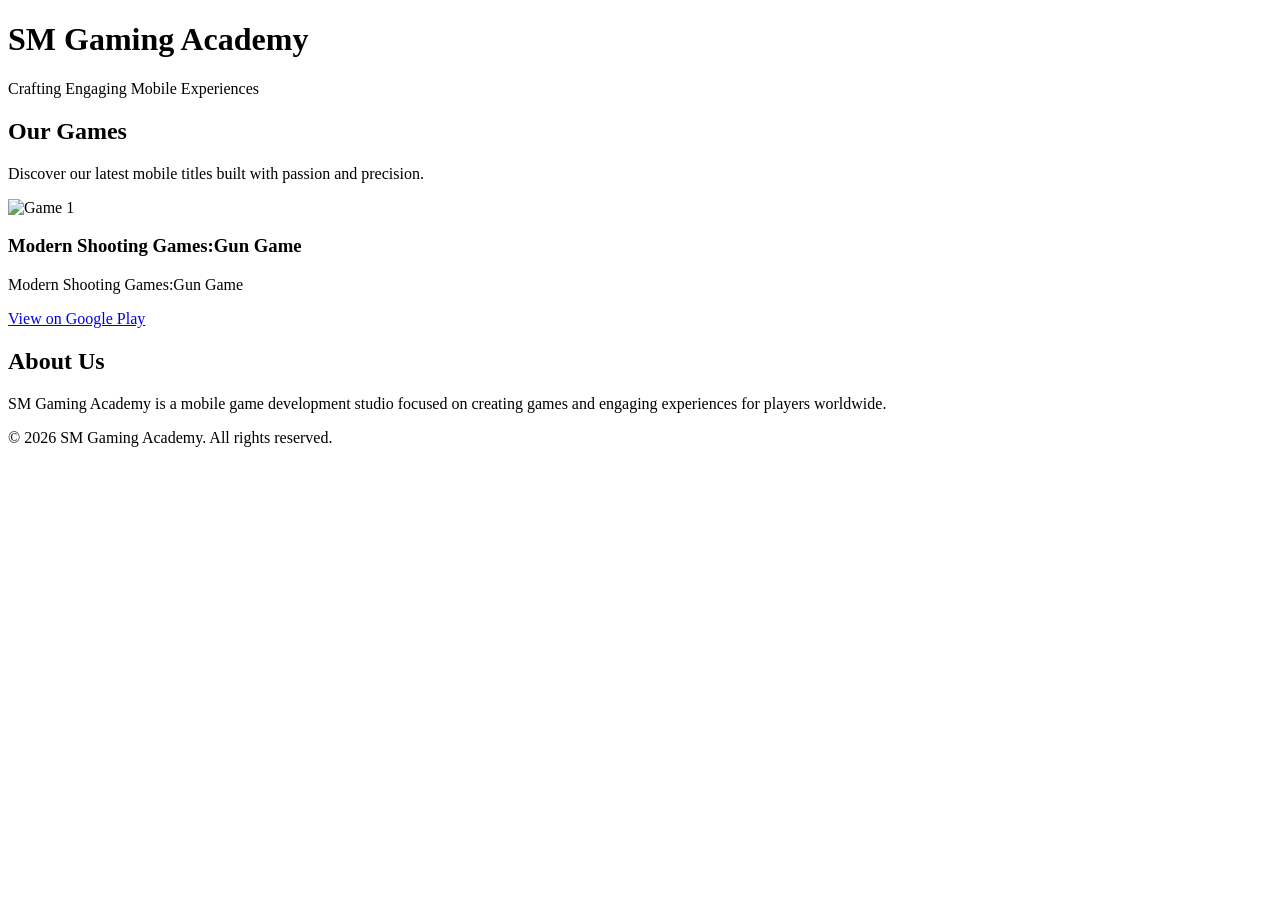
==== index.html @ 8b9ced00 "Create index.html" ====
<!DOCTYPE html>
<html lang="en">
<head>
    <meta charset="UTF-8">
    <title>SM Gaming Academy</title>
    <meta name="viewport" content="width=device-width, initial-scale=1.0">
    <meta name="description" content="SM Gaming Academy - Mobile Game Development Studio">
    <link rel="stylesheet" href="styles.css">
</head>
<body>

<header>
    <div class="container">
        <h1>SM Gaming Academy</h1>
        <p class="tagline">Crafting Engaging Mobile Experiences</p>
    </div>
</header>

<section class="hero">
    <div class="container">
        <h2>Our Games</h2>
        <p>Discover our latest mobile titles built with passion and precision.</p>
    </div>
</section>

<section class="games container">

    <!-- Game Card 1 -->
    <div class="game-card">
        <img src="assets/images/game1.jpg" alt="Game 1">
        <h3>Modern Shooting Games:Gun Game</h3>
        <p>Modern Shooting Games:Gun Game</p>
        <a href="https://play.google.com/store/apps/details?id=com.sm.gaming.gunshootinggames.coverfire" class="btn">View on Google Play</a>
    </div>
  

</section>

<section class="about">
    <div class="container">
        <h2>About Us</h2>
        <p>
            SM Gaming Academy is a mobile game development studio focused on
            creating games and engaging experiences for players worldwide.
        </p>
    </div>
</section>

<footer>
    <div class="container">
        <p>© 2026 SM Gaming Academy. All rights reserved.</p>
    </div>
</footer>

</body>
</html>
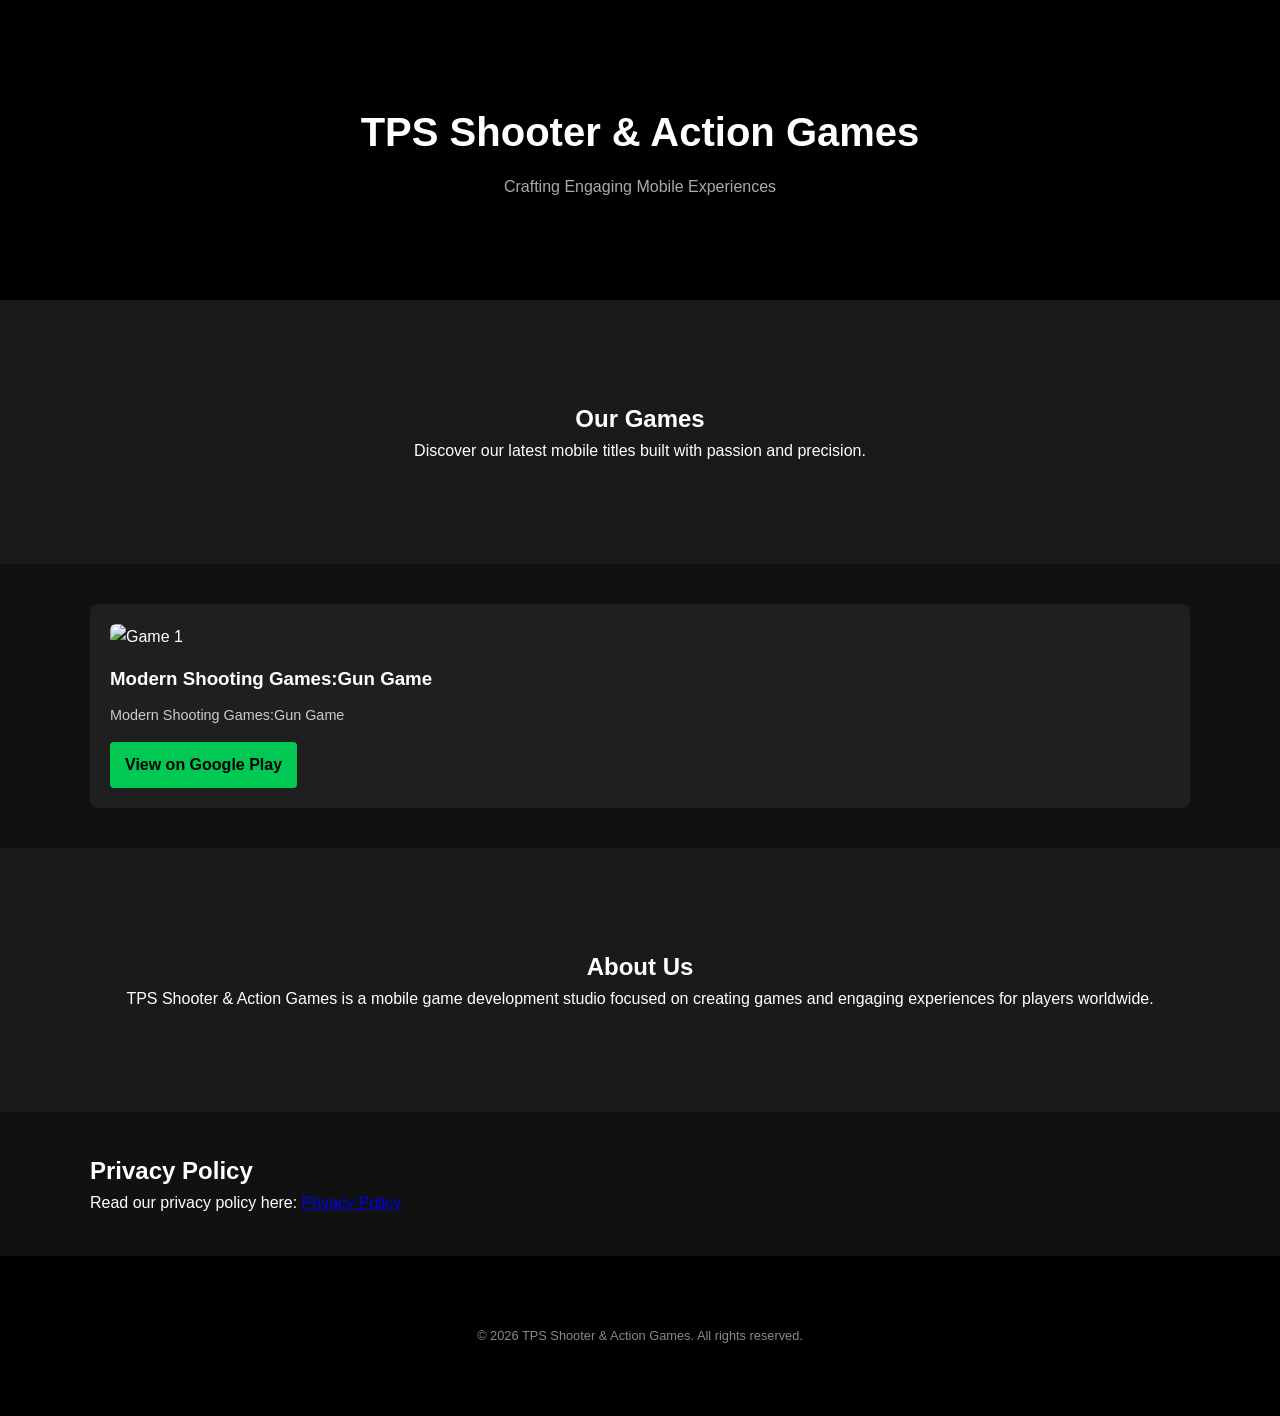
==== commit edb2b09c: "Update index.html" ====
--- a/index.html
+++ b/index.html
@@ -2,16 +2,16 @@
 <html lang="en">
 <head>
     <meta charset="UTF-8">
-    <title>SM Gaming Academy</title>
+    <title>TPS Shooter & Action Games</title>
     <meta name="viewport" content="width=device-width, initial-scale=1.0">
-    <meta name="description" content="SM Gaming Academy - Mobile Game Development Studio">
+    <meta name="description" content="TPS Shooter & Action Games - Mobile Game Development Studio">
     <link rel="stylesheet" href="styles.css">
 </head>
 <body>
 
 <header>
     <div class="container">
-        <h1>SM Gaming Academy</h1>
+        <h1>TPS Shooter & Action Games</h1>
         <p class="tagline">Crafting Engaging Mobile Experiences</p>
     </div>
 </header>
@@ -32,7 +32,6 @@
         <p>Modern Shooting Games:Gun Game</p>
         <a href="https://play.google.com/store/apps/details?id=com.sm.gaming.gunshootinggames.coverfire" class="btn">View on Google Play</a>
     </div>
-  
 
 </section>
 
@@ -40,15 +39,25 @@
     <div class="container">
         <h2>About Us</h2>
         <p>
-            SM Gaming Academy is a mobile game development studio focused on
+            TPS Shooter & Action Games is a mobile game development studio focused on
             creating games and engaging experiences for players worldwide.
+        </p>
+    </div>
+</section>
+
+<section class="privacy-policy">
+    <div class="container">
+        <h2>Privacy Policy</h2>
+        <p>
+            Read our privacy policy here:
+            <a href="privacypolicy.html">Privacy Policy</a>
         </p>
     </div>
 </section>
 
 <footer>
     <div class="container">
-        <p>© 2026 SM Gaming Academy. All rights reserved.</p>
+        <p>© 2026 TPS Shooter & Action Games. All rights reserved.</p>
     </div>
 </footer>
 
--- a/styles.css
+++ b/styles.css
@@ -0,0 +1,106 @@
+* {
+    margin: 0;
+    padding: 0;
+    box-sizing: border-box;
+}
+
+body {
+    font-family: Arial, sans-serif;
+    background-color: #111;
+    color: #fff;
+    line-height: 1.6;
+}
+
+.container {
+    width: 90%;
+    max-width: 1100px;
+    margin: auto;
+    padding: 40px 0;
+}
+
+header {
+    background: #000;
+    text-align: center;
+    padding: 60px 0;
+}
+
+header h1 {
+    font-size: 2.5rem;
+}
+
+.tagline {
+    color: #aaa;
+    margin-top: 10px;
+}
+
+.hero {
+    background: #1a1a1a;
+    text-align: center;
+    padding: 60px 0;
+}
+
+.games {
+    display: grid;
+    grid-template-columns: repeat(auto-fit, minmax(280px, 1fr));
+    gap: 30px;
+}
+
+.game-card {
+    background: #1f1f1f;
+    padding: 20px;
+    border-radius: 8px;
+    transition: transform 0.2s ease;
+}
+
+.game-card:hover {
+    transform: translateY(-5px);
+}
+
+.game-card img {
+    width: 100%;
+    border-radius: 6px;
+    margin-bottom: 15px;
+}
+
+.game-card h3 {
+    margin-bottom: 10px;
+}
+
+.game-card p {
+    font-size: 0.9rem;
+    color: #ccc;
+    margin-bottom: 15px;
+}
+
+.btn {
+    display: inline-block;
+    padding: 10px 15px;
+    background: #00c853;
+    color: #000;
+    text-decoration: none;
+    border-radius: 4px;
+    font-weight: bold;
+}
+
+.btn:hover {
+    background: #00e676;
+}
+
+.about {
+    background: #1a1a1a;
+    text-align: center;
+    padding: 60px 0;
+}
+
+footer {
+    background: #000;
+    text-align: center;
+    padding: 30px 0;
+    font-size: 0.8rem;
+    color: #888;
+}
+
+footer a {
+    color: #00c853;
+    text-decoration: none;
+}
